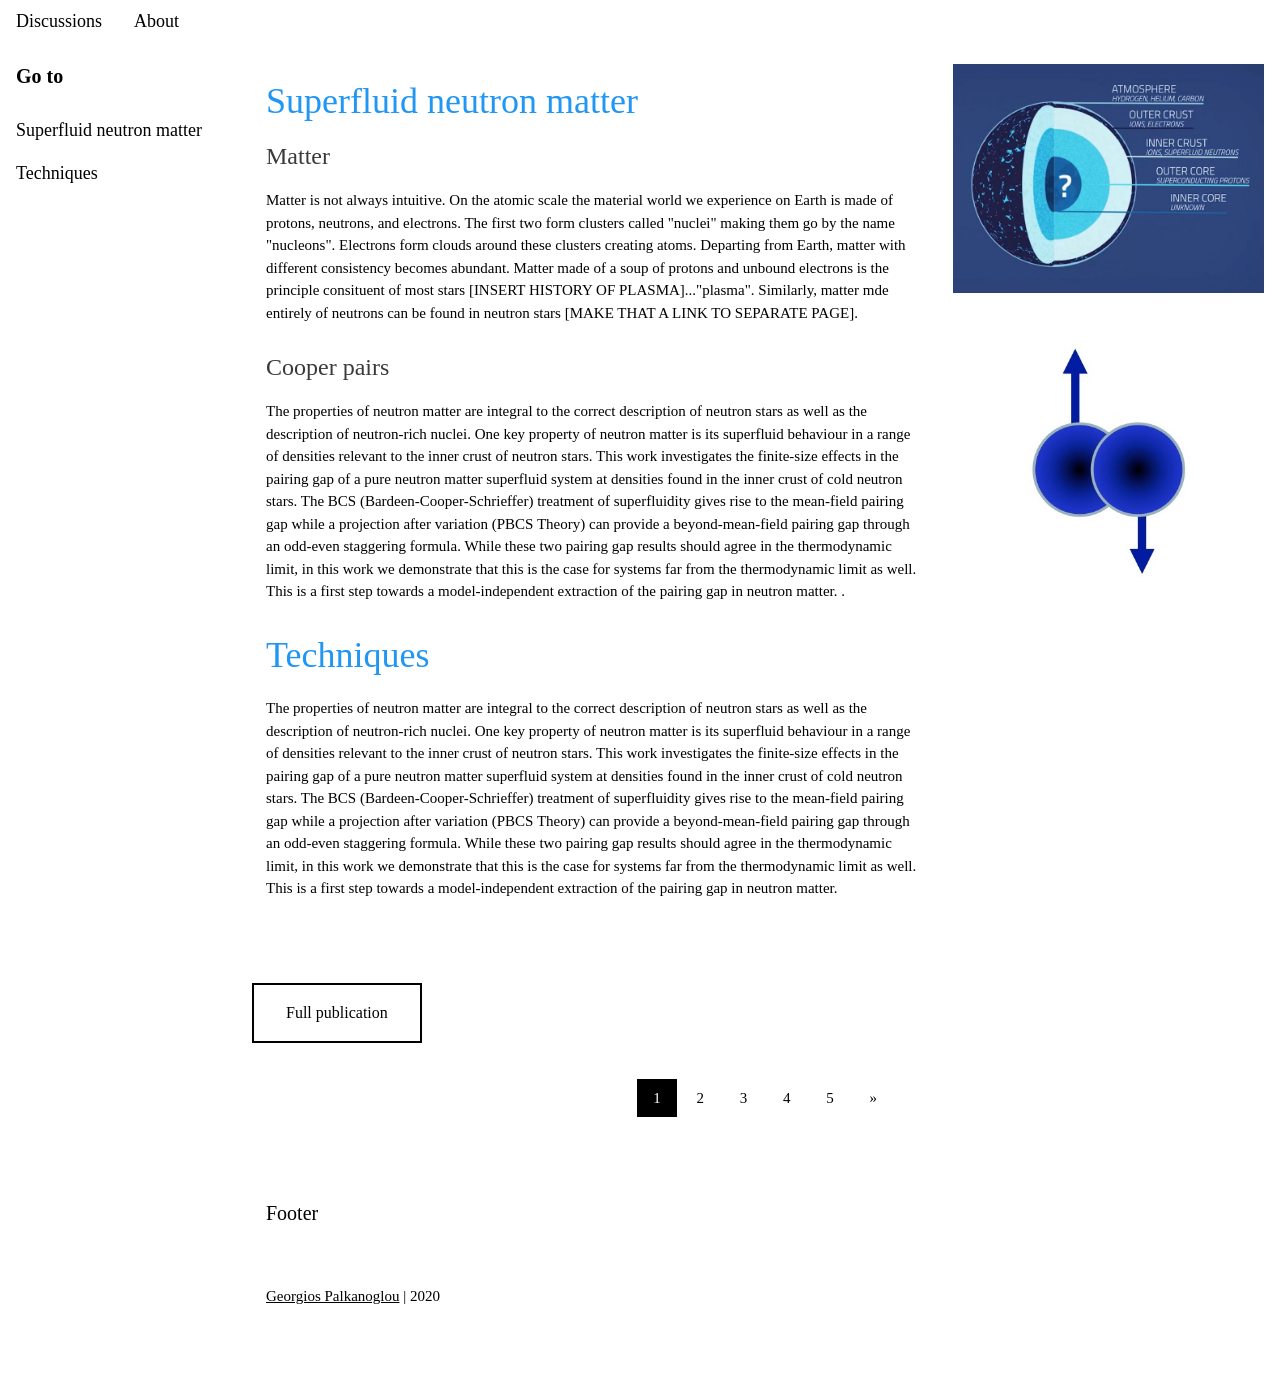
==== clustering_discussions.html @ cc22a3e5 "added clustering Discussions" ====
<!DOCTYPE html>
<html lang="en">
<title>Discussions</title>
<meta charset="UTF-8">
<meta name="viewport" content="width=device-width, initial-scale=1">
<link rel="stylesheet" href="https://www.w3schools.com/w3css/4/w3.css">
<link rel="stylesheet" href="https://www.w3schools.com/lib/w3-theme-black.css">
<link rel="stylesheet" href="https://fonts.googleapis.com/css?family=Roboto">
<link rel="stylesheet" href="https://cdnjs.cloudflare.com/ajax/libs/font-awesome/4.7.0/css/font-awesome.min.css">
<link rel="apple-touch-icon" sizes="180x180" href="/apple-touch-icon.png">
<link rel="icon" type="image/png" sizes="32x32" href="/favicon-32x32.png">
<link rel="icon" type="image/png" sizes="16x16" href="/favicon-16x16.png">
<link rel="manifest" href="/site.webmanifest">
<style>
html,body,h1,h2,h3,h4,h5,h6 {font-family: "Georgia";}
.w3-sidebar {
  z-index: 3;
  width: 250px;
  top: 43px;
  bottom: 0;
  height: inherit;
}
.button {
  border: none;
  color: w3-pale-yellow;
  padding: 16px 32px;
  text-align: center;
  text-decoration: none;
  display: inline-block;
  font-size: 16px;
  margin: 4px 2px;
  transition-duration: 0.4s;
  cursor: pointer;
}

.button1 {
  background-color: w3-pale-yellow;
  color: black;
  border: 2px solid #000000;
}

.button1:hover {
  background-color: #000000;
  color: white;}
  t1 {text-align: center}
</style>
<body>

<!-- Navbar -->
<div class="w3-top">
  <div class="w3-bar w3-theme w3-top w3-left-align w3-large">
    <a class="w3-bar-item w3-button w3-right w3-hide-large w3-hover-white w3-large w3-theme-l1" href="javascript:void(0)" onclick="w3_open()"><i class="fa fa-bars"></i></a>
    <a href="#" class="w3-bar-item w3-button w3-theme-l1">Discussions</a>
    <a href="gpalkano.github.io" class="w3-bar-item w3-button w3-hide-small w3-hover-white">About</a>
  </div>
</div>

<!-- Sidebar -->
<nav class="w3-sidebar w3-bar-block w3-collapse w3-large w3-theme-l5 w3-animate-left" id="mySidebar">
  <a href="javascript:void(0)" onclick="w3_close()" class="w3-right w3-xlarge w3-padding-large w3-hover-black w3-hide-large" title="Close Menu">
    <i class="fa fa-remove"></i>
  </a>
  <h4 class="w3-bar-item"><b>Go to</b></h4>
  <a class="w3-bar-item w3-button w3-hover-blue" href="#SF">Superfluid neutron matter</a>
    <a class="w3-bar-item w3-button w3-hover-blue" href="#tech">Techniques</a>
</nav>

<!-- Overlay effect when opening sidebar on small screens -->
<div class="w3-overlay w3-hide-large" onclick="w3_close()" style="cursor:pointer" title="close side menu" id="myOverlay"></div>

<!-- Main content: shift it to the right by 250 pixels when the sidebar is visible -->
<div class="w3-main" style="margin-left:250px">

  <div class="w3-row w3-padding-64">
    <section id="SF">
    <div class="w3-twothird w3-container">
      <h1 class="w3-text-blue">Superfluid neutron matter</h1>
      <h3 class="w3-text-dark-grey">Matter</h3>
      <p>Matter is not always intuitive. On the atomic scale the material world we experience on Earth is made of protons, neutrons, and electrons. The first two form clusters called "nuclei" making them go by the name "nucleons". Electrons form clouds around these clusters creating atoms. Departing from Earth, matter with different consistency becomes abundant. Matter made of a soup of protons and unbound electrons is the principle consituent of most stars [INSERT HISTORY OF PLASMA]..."plasma". Similarly, matter mde entirely of neutrons can be found in neutron stars [MAKE THAT A LINK TO SEPARATE PAGE].
</p>
</div>
    <div class="w3-third w3-container">
        <img src="https://gpalkano.github.io/assets/img/neutronstardiagram.jpg" style="width:100%">
    </div>
    <div class="w3-twothird w3-container">
      <h3 class="w3-text-dark-grey">Cooper pairs</h3>
      <p>The properties of neutron matter are integral to the correct description of neutron stars as well as the description of neutron-rich nuclei. One key property of neutron matter is its superfluid behaviour in a range of densities relevant to the inner crust of neutron stars. This work investigates the finite-size effects in the pairing gap of a pure neutron matter superfluid system at densities found in the inner crust of cold neutron stars. The BCS (Bardeen-Cooper-Schrieffer) treatment of superfluidity gives rise to the mean-field pairing gap while a projection after variation (PBCS Theory) can provide a beyond-mean-field pairing gap through an odd-even staggering formula. While these two pairing gap results should agree in the thermodynamic limit, in this work we demonstrate that this is the case for systems far from the thermodynamic limit as well. This is a first step towards a model-independent extraction of the pairing gap in neutron matter.
.</p>
</div>
    <div class="w3-third w3-container">

        <img src="https://gpalkano.github.io/assets/img/Neutron_pair_W.jpg" style="width:100%">
    </div>
    </section>
 <div class="w3-row w3-padding-64">
    <div class="w3-twothird w3-container">
      <h1 class="w3-text-blue">Techniques</h1>
      <p id="tech">The properties of neutron matter are integral to the correct description of neutron stars as well as the description of neutron-rich nuclei. One key property of neutron matter is its superfluid behaviour in a range of densities relevant to the inner crust of neutron stars. This work investigates the finite-size effects in the pairing gap of a pure neutron matter superfluid system at densities found in the inner crust of cold neutron stars. The BCS (Bardeen-Cooper-Schrieffer) treatment of superfluidity gives rise to the mean-field pairing gap while a projection after variation (PBCS Theory) can provide a beyond-mean-field pairing gap through an odd-even staggering formula. While these two pairing gap results should agree in the thermodynamic limit, in this work we demonstrate that this is the case for systems far from the thermodynamic limit as well. This is a first step towards a model-independent extraction of the pairing gap in neutron matter.
</p>
    </div>
 </div>
 <div>
 <a href="https://arxiv.org/abs/2005.05985" class="button button1" align="right">Full publication</a>
 </div>
  <!-- Pagination -->
  <div class="w3-center w3-padding-32">
    <div class="w3-bar">
      <a class="w3-button w3-black" href="#">1</a>
      <a class="w3-button w3-hover-black" href="#">2</a>
      <a class="w3-button w3-hover-black" href="#">3</a>
      <a class="w3-button w3-hover-black" href="#">4</a>
      <a class="w3-button w3-hover-black" href="#">5</a>
      <a class="w3-button w3-hover-black" href="#">»</a>
    </div>
  </div>

  <footer id="myFooter">
    <div class="w3-container w3-theme-l2 w3-padding-32">
      <h4>Footer</h4>
    </div>

    <div class="w3-container w3-theme-l1">
      <p><a href="gpalkano.github.io" target="_blank">Georgios Palkanoglou</a> | 2020</p>
    </div>
  </footer>

<!-- END MAIN -->
</div>

<script>
// Get the Sidebar
var mySidebar = document.getElementById("mySidebar");

// Get the DIV with overlay effect
var overlayBg = document.getElementById("myOverlay");

// Toggle between showing and hiding the sidebar, and add overlay effect
function w3_open() {
  if (mySidebar.style.display === 'block') {
    mySidebar.style.display = 'none';
    overlayBg.style.display = "none";
  } else {
    mySidebar.style.display = 'block';
    overlayBg.style.display = "block";
  }
}

// Close the sidebar with the close button
function w3_close() {
  mySidebar.style.display = "none";
  overlayBg.style.display = "none";
}
</script>

</body>
</html>
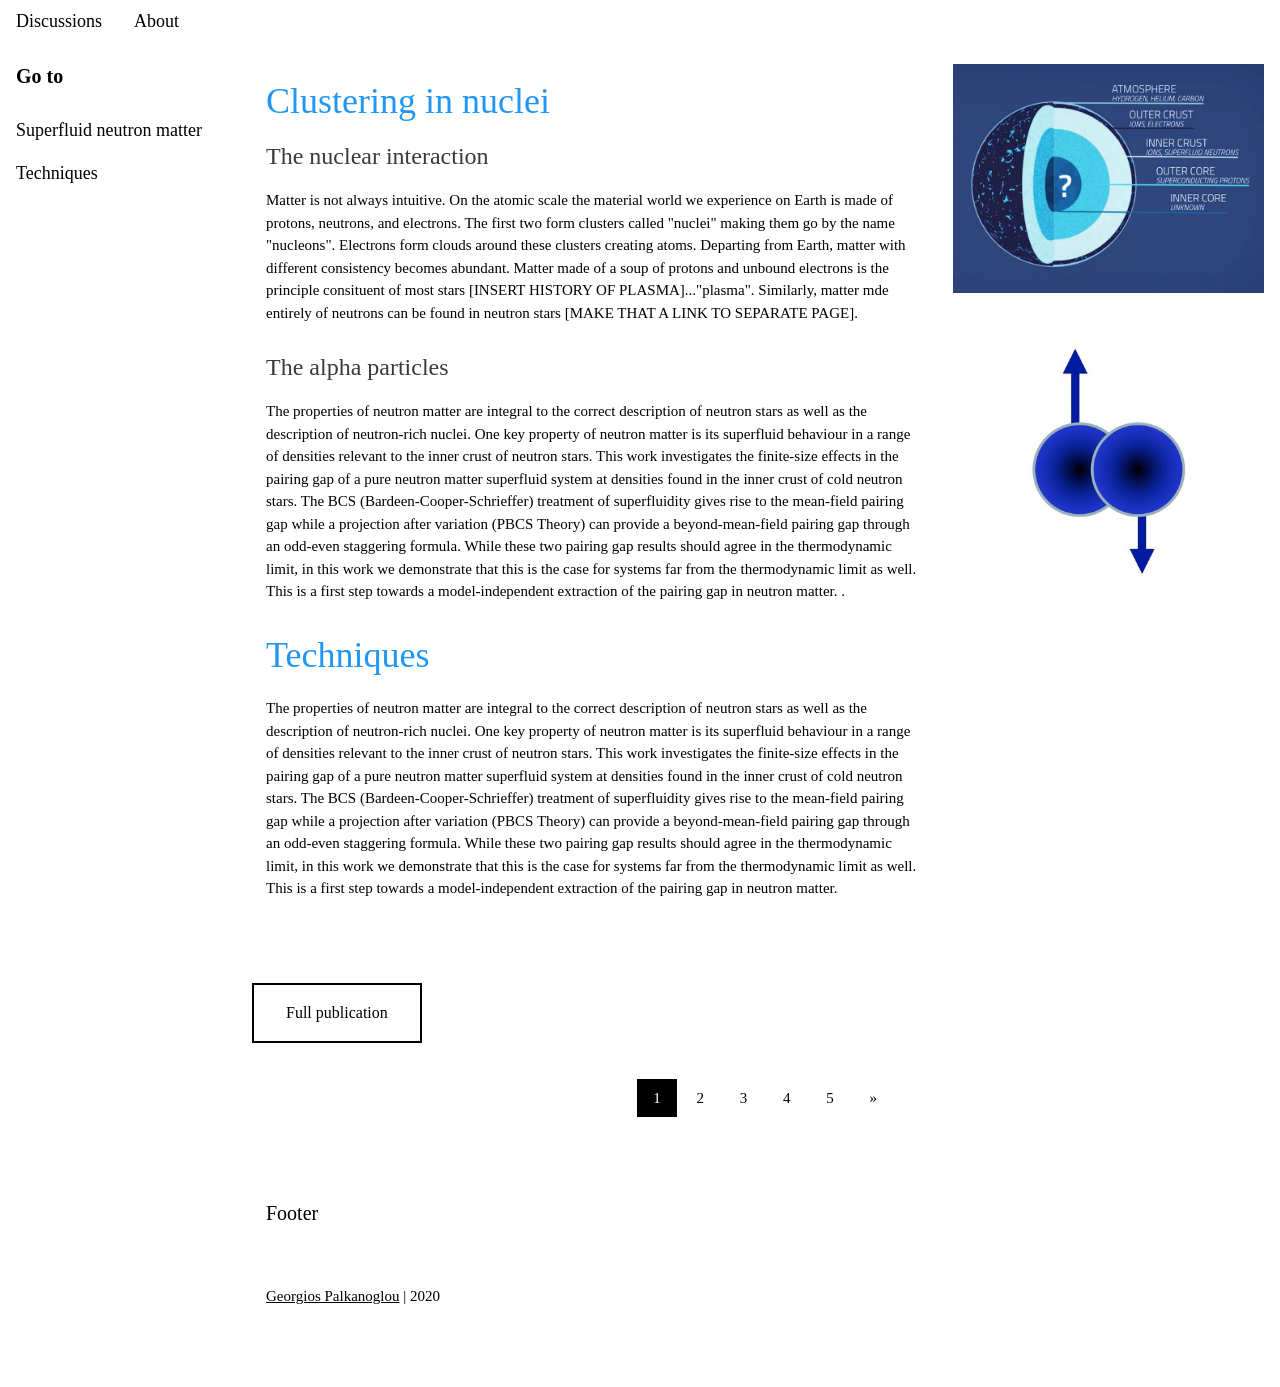
==== commit b30abdb7: "edited clustering discussions" ====
--- a/clustering_discussions.html
+++ b/clustering_discussions.html
@@ -74,8 +74,8 @@
   <div class="w3-row w3-padding-64">
     <section id="SF">
     <div class="w3-twothird w3-container">
-      <h1 class="w3-text-blue">Superfluid neutron matter</h1>
-      <h3 class="w3-text-dark-grey">Matter</h3>
+      <h1 class="w3-text-blue">Clustering in nuclei</h1>
+      <h3 class="w3-text-dark-grey">The nuclear interaction</h3>
       <p>Matter is not always intuitive. On the atomic scale the material world we experience on Earth is made of protons, neutrons, and electrons. The first two form clusters called "nuclei" making them go by the name "nucleons". Electrons form clouds around these clusters creating atoms. Departing from Earth, matter with different consistency becomes abundant. Matter made of a soup of protons and unbound electrons is the principle consituent of most stars [INSERT HISTORY OF PLASMA]..."plasma". Similarly, matter mde entirely of neutrons can be found in neutron stars [MAKE THAT A LINK TO SEPARATE PAGE].
 </p>
 </div>
@@ -83,7 +83,7 @@
         <img src="https://gpalkano.github.io/assets/img/neutronstardiagram.jpg" style="width:100%">
     </div>
     <div class="w3-twothird w3-container">
-      <h3 class="w3-text-dark-grey">Cooper pairs</h3>
+      <h3 class="w3-text-dark-grey">The alpha particles</h3>
       <p>The properties of neutron matter are integral to the correct description of neutron stars as well as the description of neutron-rich nuclei. One key property of neutron matter is its superfluid behaviour in a range of densities relevant to the inner crust of neutron stars. This work investigates the finite-size effects in the pairing gap of a pure neutron matter superfluid system at densities found in the inner crust of cold neutron stars. The BCS (Bardeen-Cooper-Schrieffer) treatment of superfluidity gives rise to the mean-field pairing gap while a projection after variation (PBCS Theory) can provide a beyond-mean-field pairing gap through an odd-even staggering formula. While these two pairing gap results should agree in the thermodynamic limit, in this work we demonstrate that this is the case for systems far from the thermodynamic limit as well. This is a first step towards a model-independent extraction of the pairing gap in neutron matter.
 .</p>
 </div>
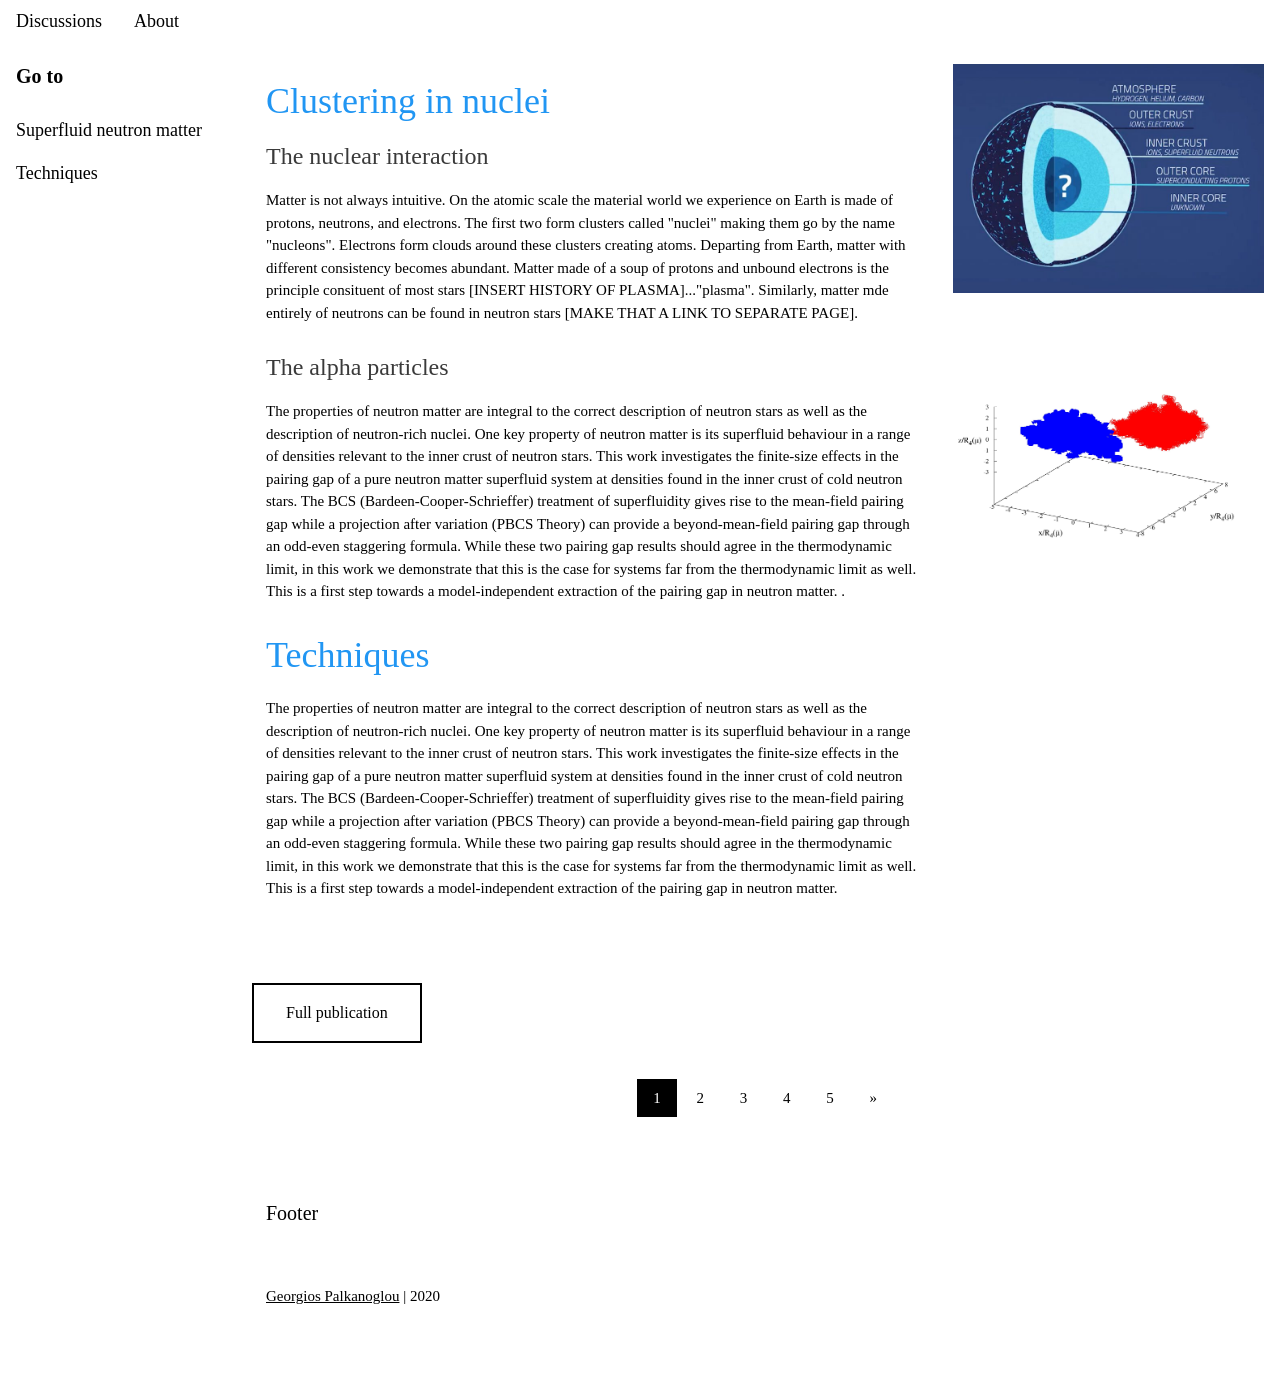
==== commit c8a28028: "edited discussions & index" ====
--- a/clustering_discussions.html
+++ b/clustering_discussions.html
@@ -89,7 +89,7 @@
 </div>
     <div class="w3-third w3-container">
 
-        <img src="https://gpalkano.github.io/assets/img/Neutron_pair_W.jpg" style="width:100%">
+        <img src="https://gpalkano.github.io/assets/img/Walkers-page-001.jpg" style="width:100%">
     </div>
     </section>
  <div class="w3-row w3-padding-64">
